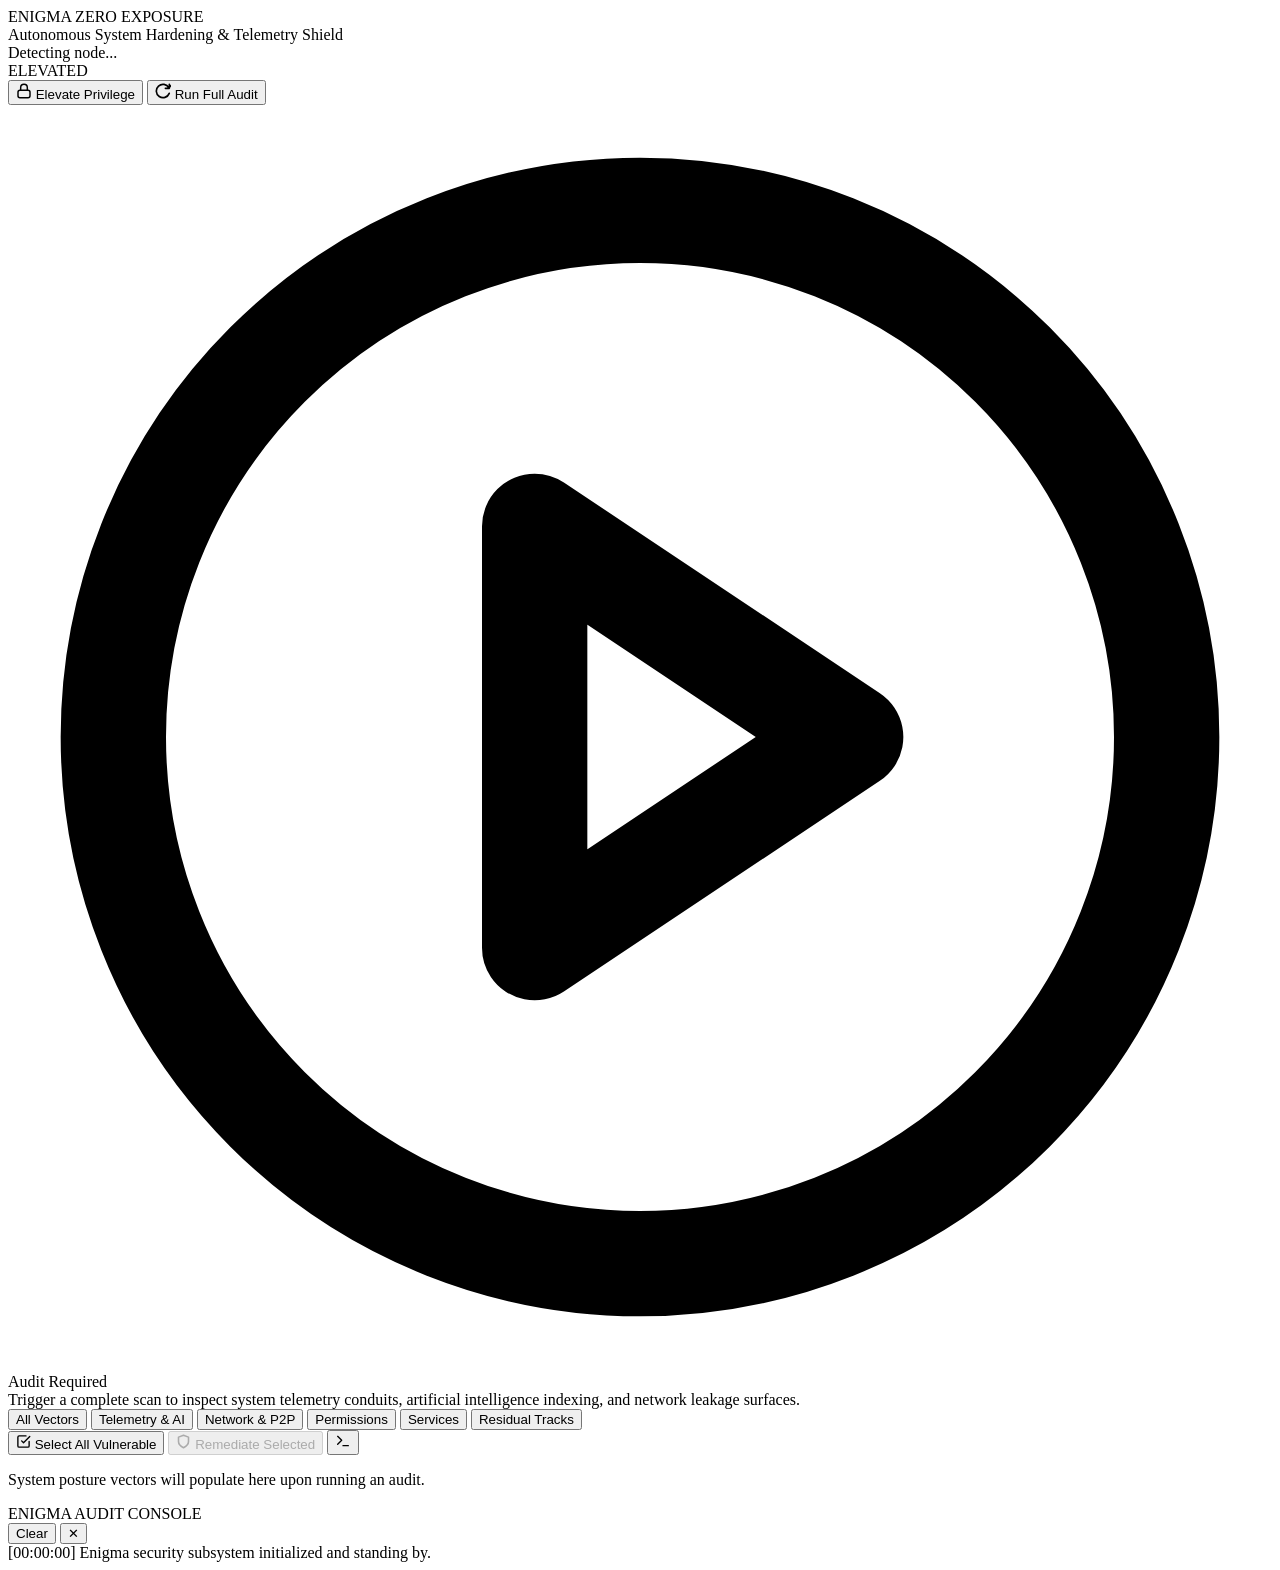
==== web/index.html @ a342aca8 "Rename index.html to web/index.html" ====
<!DOCTYPE html>
<html lang="en">
<head>
    <meta charset="UTF-8">
    <meta name="viewport" content="width=device-width, initial-scale=1.0">
    <meta http-equiv="Content-Security-Policy" content="default-src 'self'; style-src 'self' 'unsafe-inline' https://fonts.googleapis.com; font-src 'self' https://fonts.gstatic.com data:; script-src 'self' 'unsafe-inline';">
    <title>Enigma</title>
    <link rel="preconnect" href="https://fonts.googleapis.com">
    <link rel="preconnect" href="https://fonts.gstatic.com" crossorigin>
    <link href="https://fonts.googleapis.com/css2?family=Plus+Jakarta+Sans:wght@400;500;600;700&family=Space+Mono:wght@400;700&family=Unbounded:wght@600;700;800&display=swap" rel="stylesheet">
    <link rel="stylesheet" href="style.css">
</head>
<body>
    <div class="app-wrapper">
        <header class="header">
            <div class="brand-box">
                <div class="brand-title">
                    <span class="brand-name">ENIGMA</span>
                    <span class="badge-tag mono">ZERO EXPOSURE</span>
                </div>
                <div class="brand-sub">Autonomous System Hardening & Telemetry Shield</div>
            </div>

            <div class="header-actions">
                <div id="system-badge" class="info-badge mono">
                    <span id="os-platform">Detecting node...</span>
                </div>

                <div id="admin-badge" class="admin-badge mono hidden">
                    <span class="status-indicator"></span>
                    <span>ELEVATED</span>
                </div>

                <button id="btn-elevate" onclick="elevatePrivileges()" class="btn-elevate hidden">
                    <svg width="16" height="16" viewBox="0 0 24 24" fill="none" stroke="currentColor" stroke-width="2.2" stroke-linecap="round" stroke-linejoin="round">
                        <rect x="3" y="11" width="18" height="11" rx="3" ry="3"/>
                        <path d="M7 11V7a5 5 0 0 1 10 0v4"/>
                    </svg>
                    <span>Elevate Privilege</span>
                </button>

                <button id="btn-scan" onclick="triggerScan()" class="btn-scan">
                    <svg id="scan-icon" width="16" height="16" viewBox="0 0 24 24" fill="none" stroke="currentColor" stroke-width="2.5" stroke-linecap="round" stroke-linejoin="round">
                        <path d="M21.5 2v6h-6M21.34 15.57a10 10 0 1 1-.57-8.38l5.67-5.67"/>
                    </svg>
                    <span>Run Full Audit</span>
                </button>
            </div>
        </header>

        <section class="hero-section">
            <div id="status-hero" class="hero-card">
                <div id="hero-glow-container" class="glow-container theme-idle">
                    <div class="glow-orb glow-orb-1"></div>
                    <div class="glow-orb glow-orb-2"></div>
                    <div class="glow-orb glow-orb-3"></div>
                </div>

                <div class="hero-content">
                    <div id="hero-icon-box" class="hero-icon-box idle">
                        <svg id="hero-icon" viewBox="0 0 24 24" fill="none" stroke="currentColor" stroke-width="2" stroke-linecap="round" stroke-linejoin="round">
                            <circle cx="12" cy="12" r="10"/>
                            <polygon points="10 8 16 12 10 16 10 8"/>
                        </svg>
                    </div>
                    <div id="hero-title" class="hero-title">Audit Required</div>
                    <div id="hero-desc" class="hero-desc">
                        Trigger a complete scan to inspect system telemetry conduits, artificial intelligence indexing, and network leakage surfaces.
                    </div>
                </div>
            </div>
        </section>

        <div class="toolbar">
            <div class="filter-group">
                <button onclick="filterCategory('all')" id="tab-all" class="filter-btn active">All Vectors</button>
                <button onclick="filterCategory('telemetry')" id="tab-telemetry" class="filter-btn">Telemetry & AI</button>
                <button onclick="filterCategory('network')" id="tab-network" class="filter-btn">Network & P2P</button>
                <button onclick="filterCategory('permissions')" id="tab-permissions" class="filter-btn">Permissions</button>
                <button onclick="filterCategory('services')" id="tab-services" class="filter-btn">Services</button>
                <button onclick="filterCategory('artifacts')" id="tab-artifacts" class="filter-btn">Residual Tracks</button>
            </div>

            <div class="action-group">
                <button onclick="selectAllVulnerable()" class="btn-secondary">
                    <svg width="15" height="15" viewBox="0 0 24 24" fill="none" stroke="currentColor" stroke-width="2.2" stroke-linecap="round" stroke-linejoin="round">
                        <polyline points="9 11 12 14 22 4"/>
                        <path d="M21 12v7a2 2 0 0 1-2 2H5a2 2 0 0 1-2-2V5a2 2 0 0 1 2-2h11"/>
                    </svg>
                    <span>Select All Vulnerable</span>
                </button>

                <button onclick="fixSelected()" id="btn-fix-selected" disabled class="btn-primary">
                    <svg width="15" height="15" viewBox="0 0 24 24" fill="none" stroke="currentColor" stroke-width="2.5" stroke-linecap="round" stroke-linejoin="round">
                        <path d="M12 22s8-4 8-10V5l-8-3-8 3v7c0 6 8 10 8 10z"/>
                    </svg>
                    <span>Remediate Selected</span>
                </button>

                <button onclick="toggleConsole()" class="btn-icon" title="Operation Console">
                    <svg width="16" height="16" viewBox="0 0 24 24" fill="none" stroke="currentColor" stroke-width="2" stroke-linecap="round" stroke-linejoin="round">
                        <polyline points="4 17 10 11 4 5"/>
                        <line x1="12" y1="19" x2="20" y2="19"/>
                    </svg>
                </button>
            </div>
        </div>

        <main class="issues-container" id="issues-container">
            <div id="initial-state" class="placeholder-card">
                <p>System posture vectors will populate here upon running an audit.</p>
            </div>
        </main>

        <div id="console-overlay" class="console-overlay">
            <div id="audit-console" class="console-panel mono">
                <div class="console-header">
                    <div class="console-title">
                        <span class="status-indicator"></span>
                        <span>ENIGMA AUDIT CONSOLE</span>
                    </div>
                    <div class="console-controls">
                        <button onclick="clearConsole()" class="console-btn">Clear</button>
                        <button onclick="toggleConsole()" class="console-close">✕</button>
                    </div>
                </div>
                <div id="console-output" class="console-output">
                    <div class="log-entry">
                        <span class="log-time">[00:00:00]</span>
                        <span class="log-msg">Enigma security subsystem initialized and standing by.</span>
                    </div>
                </div>
            </div>
        </div>

        <div id="toast-container" class="toast-container"></div>
    </div>

    <script src="app.js"></script>
</body>
</html>
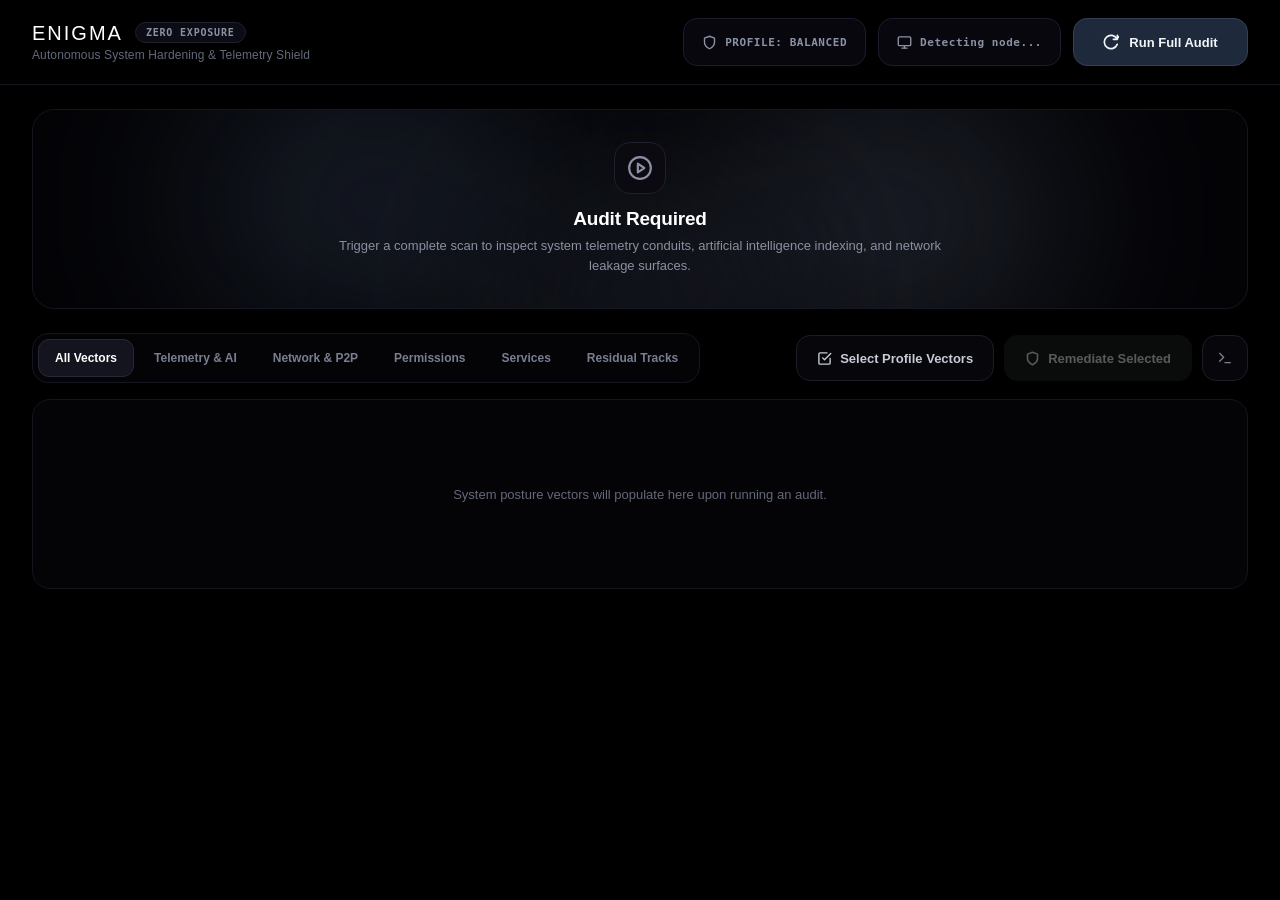
==== commit 7c1656c5: "Refactor index.html with new profile and system modals Updated HTML structure and security policies," ====
--- a/web/index.html
+++ b/web/index.html
@@ -3,15 +3,12 @@
 <head>
     <meta charset="UTF-8">
     <meta name="viewport" content="width=device-width, initial-scale=1.0">
-    <meta http-equiv="Content-Security-Policy" content="default-src 'self'; style-src 'self' 'unsafe-inline' https://fonts.googleapis.com; font-src 'self' https://fonts.gstatic.com data:; script-src 'self' 'unsafe-inline';">
+    <meta http-equiv="Content-Security-Policy" content="default-src 'self'; style-src 'self' 'unsafe-inline'; font-src 'self'; script-src 'self' 'unsafe-inline';">
     <title>Enigma</title>
-    <link rel="preconnect" href="https://fonts.googleapis.com">
-    <link rel="preconnect" href="https://fonts.gstatic.com" crossorigin>
-    <link href="https://fonts.googleapis.com/css2?family=Plus+Jakarta+Sans:wght@400;500;600;700&family=Space+Mono:wght@400;700&family=Unbounded:wght@600;700;800&display=swap" rel="stylesheet">
     <link rel="stylesheet" href="style.css">
 </head>
 <body>
-    <div class="app-wrapper">
+    <div class="app-wrapper" id="app-wrapper">
         <header class="header">
             <div class="brand-box">
                 <div class="brand-title">
@@ -22,9 +19,21 @@
             </div>
 
             <div class="header-actions">
-                <div id="system-badge" class="info-badge mono">
+                <button id="btn-profile" onclick="openProfileModal()" class="btn-profile mono">
+                    <svg width="15" height="15" viewBox="0 0 24 24" fill="none" stroke="currentColor" stroke-width="2.2" stroke-linecap="round" stroke-linejoin="round">
+                        <path d="M12 22s8-4 8-10V5l-8-3-8 3v7c0 6 8 10 8 10z"/>
+                    </svg>
+                    <span id="profile-btn-label">PROFILE: BALANCED</span>
+                </button>
+
+                <button id="btn-system" onclick="openSystemModal()" class="btn-profile mono">
+                    <svg width="15" height="15" viewBox="0 0 24 24" fill="none" stroke="currentColor" stroke-width="2.2" stroke-linecap="round" stroke-linejoin="round">
+                        <rect x="2" y="3" width="20" height="14" rx="2" ry="2"/>
+                        <line x1="8" y1="21" x2="16" y2="21"/>
+                        <line x1="12" y1="17" x2="12" y2="21"/>
+                    </svg>
                     <span id="os-platform">Detecting node...</span>
-                </div>
+                </button>
 
                 <div id="admin-badge" class="admin-badge mono hidden">
                     <span class="status-indicator"></span>
@@ -87,7 +96,7 @@
                         <polyline points="9 11 12 14 22 4"/>
                         <path d="M21 12v7a2 2 0 0 1-2 2H5a2 2 0 0 1-2-2V5a2 2 0 0 1 2-2h11"/>
                     </svg>
-                    <span>Select All Vulnerable</span>
+                    <span>Select Profile Vectors</span>
                 </button>
 
                 <button onclick="fixSelected()" id="btn-fix-selected" disabled class="btn-primary">
@@ -111,6 +120,115 @@
                 <p>System posture vectors will populate here upon running an audit.</p>
             </div>
         </main>
+
+        <div id="profile-modal-overlay" class="modal-overlay">
+            <div class="profile-modal">
+                <div class="modal-header">
+                    <div class="modal-title-box">
+                        <div class="modal-badge mono">PROFILE CALIBRATION</div>
+                        <div class="modal-title">Select Security Baseline</div>
+                        <div class="modal-subtitle">Choose an operational profile to calibrate system exposure rules and telemetry mitigation.</div>
+                    </div>
+                    <button onclick="closeProfileModal()" class="modal-close-btn" title="Close">✕</button>
+                </div>
+
+                <div class="profile-cards-grid">
+                    <div class="profile-card" data-profile="balanced" onclick="setModalSelectedProfile('balanced')">
+                        <div class="profile-card-header">
+                            <div class="profile-radio-circle">
+                                <div class="profile-radio-dot"></div>
+                            </div>
+                            <div class="profile-tag tag-balanced mono">RECOMMENDED</div>
+                        </div>
+                        <div class="profile-name">Balanced Baseline</div>
+                        <div class="profile-desc">
+                            Neutralizes diagnostic pipelines, advertisement GUIDs, keystroke telemetry, and background Edge probes without breaking network printing, Wi-Fi, or system services.
+                        </div>
+                        <div class="profile-features mono">
+                            <span>11 Safe Vectors</span>
+                            <span>Zero LAN / App Impact</span>
+                        </div>
+                    </div>
+
+                    <div class="profile-card" data-profile="maximum" onclick="setModalSelectedProfile('maximum')">
+                        <div class="profile-card-header">
+                            <div class="profile-radio-circle">
+                                <div class="profile-radio-dot"></div>
+                            </div>
+                            <div class="profile-tag tag-maximum mono">MAX HARDENING</div>
+                        </div>
+                        <div class="profile-name">Maximum Isolation</div>
+                        <div class="profile-desc">
+                            Full air-gap style containment. Neutralizes Windows Recall AI, Copilot streams, NetBIOS/LLMNR protocols, Delivery Optimization P2P, location sensors, and crash dumps.
+                        </div>
+                        <div class="profile-features mono">
+                            <span>All 21 Vectors</span>
+                            <span>High Security Stance</span>
+                        </div>
+                    </div>
+
+                    <div class="profile-card" data-profile="custom" onclick="setModalSelectedProfile('custom')">
+                        <div class="profile-card-header">
+                            <div class="profile-radio-circle">
+                                <div class="profile-radio-dot"></div>
+                            </div>
+                            <div class="profile-tag tag-custom mono">MANUAL AUDIT</div>
+                        </div>
+                        <div class="profile-name">Custom Architecture</div>
+                        <div class="profile-desc">
+                            Granular administrator configuration. No automated presets applied—inspect the audit breakdown and select individual remediation vectors manually.
+                        </div>
+                        <div class="profile-features mono">
+                            <span>User Discretion</span>
+                            <span>Zero Auto-Selection</span>
+                        </div>
+                    </div>
+                </div>
+
+                <div class="modal-footer">
+                    <label class="remember-checkbox-label" for="remember-profile-check">
+                        <input type="checkbox" id="remember-profile-check" class="remember-checkbox">
+                        <span class="custom-checkbox-ui">
+                            <svg viewBox="0 0 24 24" fill="none" stroke="currentColor" stroke-width="3.5" stroke-linecap="round" stroke-linejoin="round">
+                                <polyline points="20 6 9 17 4 12"/>
+                            </svg>
+                        </span>
+                        <span>Remember profile and do not prompt on startup</span>
+                    </label>
+
+                    <button onclick="applyProfileFromModal()" class="btn-primary btn-modal-apply">
+                        <svg width="15" height="15" viewBox="0 0 24 24" fill="none" stroke="currentColor" stroke-width="2.5" stroke-linecap="round" stroke-linejoin="round">
+                            <path d="M12 22s8-4 8-10V5l-8-3-8 3v7c0 6 8 10 8 10z"/>
+                        </svg>
+                        <span>Apply Security Baseline</span>
+                    </button>
+                </div>
+            </div>
+        </div>
+
+        <div id="system-modal-overlay" class="modal-overlay">
+            <div class="system-modal">
+                <div class="modal-header">
+                    <div class="modal-title-box">
+                        <div class="modal-badge mono">HARDWARE & KERNEL ARCHITECTURE</div>
+                        <div class="modal-title">System Parameters & Identity</div>
+                        <div class="modal-subtitle">Operating environment specifications, execution integrity, and host identification.</div>
+                    </div>
+                    <button onclick="closeSystemModal()" class="modal-close-btn" title="Close">✕</button>
+                </div>
+
+                <div class="system-specs-grid mono" id="system-specs-grid"></div>
+
+                <div class="modal-footer">
+                    <div class="system-footer-note mono">
+                        <span>NODE INTEGRITY: MONITORED</span>
+                    </div>
+                    <button onclick="closeSystemModal()" class="btn-secondary">
+                        <span>Close</span>
+                    </button>
+                </div>
+            </div>
+        </div>
 
         <div id="console-overlay" class="console-overlay">
             <div id="audit-console" class="console-panel mono">
--- a/web/style.css
+++ b/web/style.css
@@ -0,0 +1,1274 @@
+@font-face {
+    font-family: 'Bruno Ace';
+    font-style: normal;
+    font-weight: 400;
+    font-display: swap;
+    src: url('fonts/BrunoAce-Regular.ttf') format('truetype');
+}
+
+@font-face {
+    font-family: 'Plus Jakarta Sans';
+    font-style: normal;
+    font-weight: 400;
+    font-display: swap;
+    src: url('fonts/PlusJakartaSans-Regular.ttf') format('truetype');
+}
+
+@font-face {
+    font-family: 'Plus Jakarta Sans';
+    font-style: normal;
+    font-weight: 500;
+    font-display: swap;
+    src: url('fonts/PlusJakartaSans-Medium.ttf') format('truetype');
+}
+
+@font-face {
+    font-family: 'Plus Jakarta Sans';
+    font-style: normal;
+    font-weight: 600;
+    font-display: swap;
+    src: url('fonts/PlusJakartaSans-SemiBold.ttf') format('truetype');
+}
+
+@font-face {
+    font-family: 'Plus Jakarta Sans';
+    font-style: normal;
+    font-weight: 700;
+    font-display: swap;
+    src: url('fonts/PlusJakartaSans-Bold.ttf') format('truetype');
+}
+
+@font-face {
+    font-family: 'Space Mono';
+    font-style: normal;
+    font-weight: 400;
+    font-display: swap;
+    src: url('fonts/SpaceMono-Regular.ttf') format('truetype');
+}
+
+@font-face {
+    font-family: 'Space Mono';
+    font-style: normal;
+    font-weight: 700;
+    font-display: swap;
+    src: url('fonts/SpaceMono-Bold.ttf') format('truetype');
+}
+
+* {
+    box-sizing: border-box;
+    margin: 0;
+    padding: 0;
+}
+
+body {
+    background-color: #000000;
+    color: #e6e6ec;
+    font-family: 'Plus Jakarta Sans', -apple-system, BlinkMacSystemFont, "Segoe UI", Roboto, sans-serif;
+    user-select: none;
+    overflow-x: hidden;
+    height: 100vh;
+    display: flex;
+    flex-direction: column;
+}
+
+.mono {
+    font-family: 'Space Mono', monospace;
+}
+
+.app-wrapper {
+    position: relative;
+    z-index: 10;
+    display: flex;
+    flex-direction: column;
+    height: 100vh;
+    overflow: hidden;
+    background: #000000;
+}
+
+.app-wrapper.busy-state {
+    pointer-events: none;
+}
+
+.app-wrapper.busy-state .hero-section,
+.app-wrapper.busy-state .toolbar,
+.app-wrapper.busy-state .issues-container {
+    opacity: 0.6;
+    transition: opacity 0.3s ease;
+}
+
+.app-wrapper.modal-open > header,
+.app-wrapper.modal-open > .hero-section,
+.app-wrapper.modal-open > .toolbar,
+.app-wrapper.modal-open > .issues-container {
+    filter: blur(12px);
+    pointer-events: none;
+    transition: filter 0.3s ease;
+}
+
+.header {
+    background: #000000;
+    border-bottom: 1px solid #14141c;
+    padding: 18px 32px;
+    display: flex;
+    align-items: center;
+    justify-content: space-between;
+    flex-shrink: 0;
+}
+
+.brand-box {
+    display: flex;
+    flex-direction: column;
+    gap: 5px;
+}
+
+.brand-title {
+    display: flex;
+    align-items: center;
+    gap: 12px;
+}
+
+.brand-name {
+    font-family: 'Bruno Ace', sans-serif;
+    font-size: 20px;
+    font-weight: 400;
+    letter-spacing: 0.1em;
+    color: #ffffff;
+    line-height: 1;
+}
+
+.badge-tag {
+    font-size: 10px;
+    font-weight: 700;
+    letter-spacing: 0.08em;
+    padding: 4px 10px;
+    border-radius: 20px;
+    background: #0c0c14;
+    color: #8b92a5;
+    border: 1px solid #20202e;
+}
+
+.brand-sub {
+    font-size: 12px;
+    font-weight: 500;
+    color: #63687a;
+    letter-spacing: 0.01em;
+}
+
+.header-actions {
+    display: flex;
+    align-items: center;
+    gap: 12px;
+}
+
+.btn-profile {
+    height: 48px;
+    padding: 0 18px;
+    border-radius: 14px;
+    background: #07070d;
+    border: 1px solid #1c1c2e;
+    color: #8b92a5;
+    font-size: 11px;
+    font-weight: 700;
+    letter-spacing: 0.05em;
+    cursor: pointer;
+    display: inline-flex;
+    align-items: center;
+    gap: 8px;
+    transition: all 0.2s;
+    white-space: nowrap;
+}
+
+.btn-profile:hover {
+    background: #11111d;
+    border-color: #2e2e48;
+    color: #ffffff;
+}
+
+.admin-badge {
+    height: 48px;
+    display: flex;
+    align-items: center;
+    gap: 8px;
+    padding: 0 16px;
+    border-radius: 14px;
+    background: #06110d;
+    border: 1px solid #143525;
+    color: #34d399;
+    font-size: 11px;
+    font-weight: 700;
+    letter-spacing: 0.05em;
+    white-space: nowrap;
+}
+
+.status-indicator {
+    width: 7px;
+    height: 7px;
+    border-radius: 50%;
+    background-color: currentColor;
+    flex-shrink: 0;
+}
+
+.btn-elevate,
+.btn-scan {
+    height: 48px;
+    min-width: 175px;
+    padding: 0 22px;
+    border-radius: 14px;
+    font-family: inherit;
+    font-size: 13px;
+    font-weight: 600;
+    cursor: pointer;
+    display: inline-flex;
+    align-items: center;
+    justify-content: center;
+    gap: 10px;
+    transition: background-color 0.2s, border-color 0.2s, transform 0.1s;
+    box-sizing: border-box;
+}
+
+.btn-elevate {
+    background: #110d05;
+    border: 1px solid #36250b;
+    color: #fbbf24;
+}
+
+.btn-elevate:hover {
+    background: #1c1509;
+    border-color: #553a12;
+}
+
+.btn-scan {
+    background: #1e293b;
+    border: 1px solid #334155;
+    color: #f1f5f9;
+}
+
+.btn-scan:hover {
+    background: #334155;
+    border-color: #475569;
+}
+
+.btn-elevate:active,
+.btn-scan:active {
+    transform: scale(0.98);
+}
+
+.hero-section {
+    padding: 24px 32px 12px 32px;
+    flex-shrink: 0;
+}
+
+.hero-card {
+    position: relative;
+    overflow: hidden;
+    border-radius: 22px;
+    background: #040407;
+    border: 1px solid #151520;
+    padding: 32px 28px;
+    display: flex;
+    flex-direction: column;
+    align-items: center;
+    justify-content: center;
+    text-align: center;
+    min-height: 165px;
+}
+
+.glow-container {
+    position: absolute;
+    inset: 0;
+    pointer-events: none;
+    overflow: hidden;
+    border-radius: 22px;
+}
+
+@keyframes liquid-drift-1 {
+    0% { transform: translate(-30%, -30%) scale(1) rotate(0deg); }
+    50% { transform: translate(30%, 25%) scale(1.25) rotate(120deg); }
+    100% { transform: translate(-30%, -30%) scale(1) rotate(0deg); }
+}
+
+@keyframes liquid-drift-2 {
+    0% { transform: translate(35%, 35%) scale(1.1) rotate(0deg); }
+    50% { transform: translate(-35%, -20%) scale(0.9) rotate(-120deg); }
+    100% { transform: translate(35%, 35%) scale(1.1) rotate(0deg); }
+}
+
+@keyframes liquid-drift-3 {
+    0% { transform: translate(-15%, 25%) scale(0.95) rotate(0deg); }
+    50% { transform: translate(25%, -25%) scale(1.15) rotate(180deg); }
+    100% { transform: translate(-15%, 25%) scale(0.95) rotate(0deg); }
+}
+
+.glow-orb {
+    position: absolute;
+    border-radius: 50%;
+    filter: blur(80px);
+    opacity: 0.55;
+    pointer-events: none;
+    will-change: transform;
+    transition: background 1.2s cubic-bezier(0.4, 0, 0.2, 1);
+}
+
+.glow-orb-1 {
+    width: 440px;
+    height: 300px;
+    top: -30%;
+    left: 10%;
+    animation: liquid-drift-1 22s ease-in-out infinite;
+}
+
+.glow-orb-2 {
+    width: 420px;
+    height: 320px;
+    bottom: -35%;
+    right: 12%;
+    animation: liquid-drift-2 26s ease-in-out infinite;
+}
+
+.glow-orb-3 {
+    width: 360px;
+    height: 280px;
+    top: 20%;
+    right: 35%;
+    animation: liquid-drift-3 30s ease-in-out infinite;
+}
+
+.theme-idle .glow-orb-1 { background: radial-gradient(circle, #2d3748 0%, #1a202c 60%, transparent 100%); }
+.theme-idle .glow-orb-2 { background: radial-gradient(circle, #3b4252 0%, #1e222b 60%, transparent 100%); }
+.theme-idle .glow-orb-3 { background: radial-gradient(circle, #2e3440 0%, #15181e 60%, transparent 100%); }
+
+.theme-threats .glow-orb-1 { background: radial-gradient(circle, rgba(220, 38, 38, 0.75) 0%, rgba(153, 27, 27, 0.4) 55%, transparent 100%); }
+.theme-threats .glow-orb-2 { background: radial-gradient(circle, rgba(185, 28, 28, 0.7) 0%, rgba(127, 29, 29, 0.35) 55%, transparent 100%); }
+.theme-threats .glow-orb-3 { background: radial-gradient(circle, rgba(239, 68, 68, 0.6) 0%, rgba(153, 27, 27, 0.3) 55%, transparent 100%); }
+
+.theme-secure .glow-orb-1 { background: radial-gradient(circle, rgba(5, 150, 105, 0.75) 0%, rgba(4, 120, 87, 0.4) 55%, transparent 100%); }
+.theme-secure .glow-orb-2 { background: radial-gradient(circle, rgba(16, 185, 129, 0.7) 0%, rgba(6, 95, 70, 0.35) 55%, transparent 100%); }
+.theme-secure .glow-orb-3 { background: radial-gradient(circle, rgba(13, 148, 136, 0.6) 0%, rgba(4, 47, 46, 0.3) 55%, transparent 100%); }
+
+.hero-content {
+    position: relative;
+    z-index: 10;
+    display: flex;
+    flex-direction: column;
+    align-items: center;
+}
+
+.hero-icon-box {
+    width: 52px;
+    height: 52px;
+    border-radius: 16px;
+    display: flex;
+    align-items: center;
+    justify-content: center;
+    margin-bottom: 14px;
+    transition: background-color 0.4s, border-color 0.4s, color 0.4s;
+}
+
+.hero-icon-box.idle {
+    background: #0a0a10;
+    border: 1px solid #1f1f2e;
+    color: #8c90a4;
+}
+
+.hero-icon-box.threats {
+    background: #140507;
+    border: 1px solid #3d0e16;
+    color: #f87171;
+}
+
+.hero-icon-box.secure {
+    background: #04120a;
+    border: 1px solid #0f391f;
+    color: #34d399;
+}
+
+.hero-icon-box svg {
+    width: 26px;
+    height: 26px;
+}
+
+.hero-title {
+    font-size: 19px;
+    font-weight: 700;
+    color: #ffffff;
+    letter-spacing: -0.01em;
+}
+
+.hero-desc {
+    font-size: 13px;
+    font-weight: 400;
+    color: #8b90a0;
+    margin-top: 6px;
+    max-width: 620px;
+    line-height: 1.55;
+}
+
+.toolbar {
+    padding: 12px 32px;
+    display: flex;
+    flex-wrap: wrap;
+    align-items: center;
+    justify-content: space-between;
+    gap: 16px;
+    flex-shrink: 0;
+}
+
+.filter-group {
+    display: flex;
+    align-items: center;
+    gap: 4px;
+    background: #040407;
+    padding: 5px;
+    border-radius: 16px;
+    border: 1px solid #151520;
+}
+
+.filter-btn {
+    height: 38px;
+    padding: 0 16px;
+    border-radius: 11px;
+    font-family: inherit;
+    font-size: 12px;
+    font-weight: 600;
+    color: #797e91;
+    background: transparent;
+    border: none;
+    cursor: pointer;
+    transition: all 0.15s;
+    white-space: nowrap;
+}
+
+.filter-btn:hover {
+    color: #ffffff;
+}
+
+.filter-btn.active {
+    background: #14141f;
+    color: #ffffff;
+    border: 1px solid #27273a;
+}
+
+.action-group {
+    display: flex;
+    align-items: center;
+    gap: 10px;
+}
+
+.btn-secondary,
+.btn-primary {
+    height: 46px;
+    padding: 0 20px;
+    border-radius: 14px;
+    font-family: inherit;
+    font-size: 13px;
+    font-weight: 600;
+    cursor: pointer;
+    display: inline-flex;
+    align-items: center;
+    justify-content: center;
+    gap: 8px;
+    transition: background-color 0.2s, border-color 0.2s, transform 0.1s;
+    box-sizing: border-box;
+    white-space: nowrap;
+}
+
+.btn-secondary {
+    background: #07070b;
+    border: 1px solid #1c1c28;
+    color: #c7cbd6;
+}
+
+.btn-secondary:hover {
+    background: #101017;
+    border-color: #2b2b3d;
+    color: #ffffff;
+}
+
+.btn-primary {
+    background: #15803d;
+    border: 1px solid #16a34a;
+    color: #ffffff;
+}
+
+.btn-primary:hover {
+    background: #16a34a;
+}
+
+.btn-primary:disabled {
+    opacity: 0.35;
+    pointer-events: none;
+    border-color: transparent;
+    background: #1f2421;
+}
+
+.btn-icon {
+    width: 46px;
+    height: 46px;
+    min-width: 46px;
+    border-radius: 14px;
+    border: 1px solid #1c1c28;
+    color: #797e91;
+    background: #07070b;
+    cursor: pointer;
+    display: inline-flex;
+    align-items: center;
+    justify-content: center;
+    transition: all 0.2s;
+    box-sizing: border-box;
+}
+
+.btn-icon:hover {
+    color: #ffffff;
+    background: #101017;
+    border-color: #2b2b3d;
+}
+
+.issues-container {
+    flex-grow: 1;
+    padding: 4px 32px 24px 32px;
+    overflow-y: auto;
+    display: flex;
+    flex-direction: column;
+    gap: 12px;
+}
+
+.placeholder-card {
+    height: 190px;
+    display: flex;
+    flex-direction: column;
+    align-items: center;
+    justify-content: center;
+    text-align: center;
+    padding: 32px;
+    background: #040407;
+    border-radius: 18px;
+    border: 1px solid #14141f;
+    color: #63687a;
+    font-size: 13px;
+    font-weight: 500;
+}
+
+.issue-card {
+    background: #050508;
+    border: 1px solid #161622;
+    border-radius: 18px;
+    padding: 18px 22px;
+    display: flex;
+    align-items: center;
+    justify-content: space-between;
+    gap: 18px;
+    transition: background-color 0.2s, border-color 0.2s;
+}
+
+.issue-card:hover {
+    background: #08080d;
+    border-color: #242436;
+}
+
+.issue-left {
+    display: flex;
+    align-items: flex-start;
+    gap: 16px;
+    flex-grow: 1;
+}
+
+.custom-check {
+    width: 22px;
+    height: 22px;
+    border-radius: 8px;
+    border: 1.5px solid #28283a;
+    background: #08080d;
+    display: flex;
+    align-items: center;
+    justify-content: center;
+    cursor: pointer;
+    transition: all 0.15s ease;
+    flex-shrink: 0;
+    margin-top: 2px;
+}
+
+.custom-check:hover {
+    border-color: #4a4a63;
+}
+
+.custom-check.checked {
+    background: #ffffff;
+    border-color: #ffffff;
+    color: #000000;
+}
+
+.custom-check svg {
+    display: none;
+    width: 13px;
+    height: 13px;
+}
+
+.custom-check.checked svg {
+    display: block;
+}
+
+.issue-status-shield {
+    width: 22px;
+    height: 22px;
+    display: flex;
+    align-items: center;
+    justify-content: center;
+    color: #10b981;
+    flex-shrink: 0;
+    margin-top: 2px;
+}
+
+.issue-details {
+    display: flex;
+    flex-direction: column;
+    gap: 6px;
+}
+
+.issue-header-row {
+    display: flex;
+    align-items: center;
+    gap: 10px;
+}
+
+.issue-title {
+    font-size: 14px;
+    font-weight: 600;
+    color: #ffffff;
+    letter-spacing: -0.005em;
+}
+
+.severity-tag {
+    font-size: 10px;
+    padding: 3px 8px;
+    border-radius: 7px;
+    text-transform: uppercase;
+    font-weight: 700;
+    letter-spacing: 0.05em;
+}
+
+.severity-critical {
+    background: #140507;
+    color: #f87171;
+    border: 1px solid #3d0e16;
+}
+
+.severity-warning {
+    background: #160c03;
+    color: #fbbf24;
+    border: 1px solid #452608;
+}
+
+.severity-low {
+    background: #05101a;
+    color: #38bdf8;
+    border: 1px solid #0e304d;
+}
+
+.issue-desc {
+    font-size: 13px;
+    color: #9ea3b5;
+    line-height: 1.5;
+}
+
+.issue-impact {
+    font-size: 11px;
+    color: #5d6275;
+}
+
+.issue-impact span {
+    color: #8b90a4;
+}
+
+.issue-actions {
+    display: flex;
+    align-items: center;
+    gap: 10px;
+    flex-shrink: 0;
+}
+
+.btn-fix,
+.btn-revert {
+    height: 42px;
+    min-width: 130px;
+    padding: 0 16px;
+    border-radius: 12px;
+    font-family: inherit;
+    font-size: 12px;
+    font-weight: 600;
+    cursor: pointer;
+    display: inline-flex;
+    align-items: center;
+    justify-content: center;
+    gap: 8px;
+    transition: background-color 0.2s, border-color 0.2s;
+    box-sizing: border-box;
+}
+
+.btn-fix {
+    background: #140507;
+    border: 1px solid #360c13;
+    color: #fca5a5;
+}
+
+.btn-fix:hover {
+    background: #22090e;
+    border-color: #55131e;
+}
+
+.btn-revert {
+    background: #08080f;
+    border: 1px solid #1c1c2e;
+    color: #9ea3b5;
+}
+
+.btn-revert:hover {
+    background: #10101c;
+    border-color: #2b2b45;
+    color: #ffffff;
+}
+
+.modal-overlay {
+    position: fixed;
+    inset: 0;
+    z-index: 200;
+    background: rgba(0, 0, 0, 0.78);
+    backdrop-filter: blur(16px);
+    -webkit-backdrop-filter: blur(16px);
+    display: flex;
+    align-items: center;
+    justify-content: center;
+    padding: 24px;
+    opacity: 0;
+    visibility: hidden;
+    pointer-events: none;
+    transition: opacity 0.28s cubic-bezier(0.16, 1, 0.3, 1), visibility 0.28s;
+}
+
+.modal-overlay.open {
+    opacity: 1;
+    visibility: visible;
+    pointer-events: auto;
+}
+
+.profile-modal,
+.system-modal {
+    background: #040408;
+    border: 1px solid #1b1b2a;
+    border-radius: 24px;
+    padding: 32px;
+    max-width: 860px;
+    width: 100%;
+    box-shadow: 0 32px 64px rgba(0, 0, 0, 0.95), 0 0 0 1px rgba(255, 255, 255, 0.03);
+    transform: scale(0.96) translateY(12px);
+    transition: transform 0.28s cubic-bezier(0.16, 1, 0.3, 1), opacity 0.28s;
+}
+
+.system-modal {
+    max-width: 680px;
+}
+
+.modal-overlay.open .profile-modal,
+.modal-overlay.open .system-modal {
+    transform: scale(1) translateY(0);
+}
+
+.modal-header {
+    display: flex;
+    align-items: flex-start;
+    justify-content: space-between;
+    gap: 16px;
+    margin-bottom: 24px;
+}
+
+.modal-title-box {
+    display: flex;
+    flex-direction: column;
+    gap: 6px;
+}
+
+.modal-badge {
+    font-size: 10px;
+    font-weight: 700;
+    letter-spacing: 0.1em;
+    color: #63687a;
+}
+
+.modal-title {
+    font-size: 20px;
+    font-weight: 700;
+    color: #ffffff;
+    letter-spacing: -0.01em;
+}
+
+.modal-subtitle {
+    font-size: 13px;
+    color: #8b90a4;
+    line-height: 1.5;
+}
+
+.modal-close-btn {
+    background: #0a0a12;
+    border: 1px solid #1e1e2d;
+    color: #6d7285;
+    width: 36px;
+    height: 36px;
+    border-radius: 10px;
+    cursor: pointer;
+    font-size: 14px;
+    display: flex;
+    align-items: center;
+    justify-content: center;
+    transition: all 0.15s;
+    flex-shrink: 0;
+}
+
+.modal-close-btn:hover {
+    color: #ffffff;
+    border-color: #35354d;
+    background: #141422;
+}
+
+.profile-cards-grid {
+    display: grid;
+    grid-template-columns: repeat(3, 1fr);
+    gap: 14px;
+    margin-bottom: 26px;
+}
+
+.profile-card {
+    background: #030306;
+    border: 1.5px solid #141420;
+    border-radius: 18px;
+    padding: 20px;
+    cursor: pointer;
+    display: flex;
+    flex-direction: column;
+    justify-content: space-between;
+    min-height: 230px;
+    transition: all 0.2s ease;
+}
+
+.profile-card:hover {
+    background: #06060c;
+    border-color: #26263b;
+    transform: translateY(-2px);
+}
+
+.profile-card.selected {
+    background: #040c07;
+    border-color: #34d399;
+    box-shadow: 0 0 24px rgba(52, 211, 153, 0.08);
+}
+
+.profile-card-header {
+    display: flex;
+    align-items: center;
+    justify-content: space-between;
+    margin-bottom: 14px;
+}
+
+.profile-radio-circle {
+    width: 20px;
+    height: 20px;
+    border-radius: 50%;
+    border: 1.5px solid #28283a;
+    display: flex;
+    align-items: center;
+    justify-content: center;
+    transition: all 0.2s ease;
+}
+
+.profile-card.selected .profile-radio-circle {
+    border-color: #34d399;
+    background: #34d399;
+}
+
+.profile-radio-dot {
+    width: 8px;
+    height: 8px;
+    border-radius: 50%;
+    background: #000000;
+    display: none;
+}
+
+.profile-card.selected .profile-radio-dot {
+    display: block;
+}
+
+.profile-tag {
+    font-size: 9px;
+    padding: 3px 8px;
+    border-radius: 6px;
+    font-weight: 700;
+    letter-spacing: 0.05em;
+}
+
+.tag-balanced {
+    background: #06150e;
+    color: #34d399;
+    border: 1px solid #123d26;
+}
+
+.tag-maximum {
+    background: #18080a;
+    color: #f87171;
+    border: 1px solid #451218;
+}
+
+.tag-custom {
+    background: #0c0c16;
+    color: #9499ab;
+    border: 1px solid #1e1e30;
+}
+
+.profile-name {
+    font-size: 15px;
+    font-weight: 700;
+    color: #ffffff;
+    margin-bottom: 8px;
+}
+
+.profile-desc {
+    font-size: 12px;
+    color: #8b90a4;
+    line-height: 1.55;
+    margin-bottom: 16px;
+    flex-grow: 1;
+}
+
+.profile-features {
+    display: flex;
+    flex-direction: column;
+    gap: 4px;
+    font-size: 10px;
+    color: #5d6275;
+    border-top: 1px solid #0f0f18;
+    padding-top: 12px;
+}
+
+.profile-card.selected .profile-features {
+    border-top-color: #12241b;
+    color: #7b998b;
+}
+
+.modal-footer {
+    display: flex;
+    align-items: center;
+    justify-content: space-between;
+    gap: 16px;
+    border-top: 1px solid #141420;
+    padding-top: 20px;
+}
+
+.remember-checkbox-label {
+    display: flex;
+    align-items: center;
+    gap: 10px;
+    cursor: pointer;
+    font-size: 12px;
+    color: #8b90a4;
+}
+
+.remember-checkbox {
+    display: none;
+}
+
+.custom-checkbox-ui {
+    width: 20px;
+    height: 20px;
+    border-radius: 7px;
+    border: 1.5px solid #28283a;
+    background: #08080d;
+    display: flex;
+    align-items: center;
+    justify-content: center;
+    transition: all 0.15s ease;
+    flex-shrink: 0;
+}
+
+.custom-checkbox-ui svg {
+    width: 12px;
+    height: 12px;
+    display: none;
+}
+
+.remember-checkbox:checked + .custom-checkbox-ui {
+    background: #ffffff;
+    border-color: #ffffff;
+    color: #000000;
+}
+
+.remember-checkbox:checked + .custom-checkbox-ui svg {
+    display: block;
+}
+
+.btn-modal-apply {
+    min-width: 210px;
+}
+
+.system-specs-grid {
+    display: grid;
+    grid-template-columns: repeat(2, 1fr);
+    gap: 12px;
+    margin-bottom: 24px;
+}
+
+.spec-card {
+    background: #020205;
+    border: 1px solid #141420;
+    border-radius: 14px;
+    padding: 14px 16px;
+    display: flex;
+    flex-direction: column;
+    gap: 6px;
+}
+
+.spec-card.span-2 {
+    grid-column: span 2;
+}
+
+.spec-label {
+    font-size: 10px;
+    font-weight: 700;
+    color: #5d6275;
+    letter-spacing: 0.06em;
+}
+
+.spec-value {
+    font-size: 12px;
+    color: #e2e4ed;
+    word-break: break-word;
+}
+
+.spec-value.highlight-green {
+    color: #34d399;
+}
+
+.spec-value.highlight-amber {
+    color: #fbbf24;
+}
+
+.system-footer-note {
+    font-size: 11px;
+    color: #5d6275;
+}
+
+.console-overlay {
+    position: fixed;
+    inset: 0;
+    z-index: 90;
+    background: rgba(0, 0, 0, 0.72);
+    backdrop-filter: blur(14px);
+    -webkit-backdrop-filter: blur(14px);
+    display: flex;
+    flex-direction: column;
+    justify-content: flex-end;
+    padding: 0 32px 24px 32px;
+    opacity: 0;
+    visibility: hidden;
+    pointer-events: none;
+    transition: opacity 0.25s cubic-bezier(0.16, 1, 0.3, 1), visibility 0.25s;
+}
+
+.console-overlay.open {
+    opacity: 1;
+    visibility: visible;
+    pointer-events: auto;
+}
+
+.console-panel {
+    background: #040407;
+    border: 1px solid #1c1c2b;
+    border-radius: 20px;
+    padding: 18px 22px;
+    height: 320px;
+    display: flex;
+    flex-direction: column;
+    flex-shrink: 0;
+    font-size: 12px;
+    color: #8b90a4;
+    box-shadow: 0 24px 48px rgba(0, 0, 0, 0.9), 0 0 0 1px rgba(255, 255, 255, 0.03);
+    transform: translateY(16px);
+    transition: transform 0.25s cubic-bezier(0.16, 1, 0.3, 1);
+}
+
+.console-overlay.open .console-panel {
+    transform: translateY(0);
+}
+
+.console-header {
+    display: flex;
+    align-items: center;
+    justify-content: space-between;
+    padding-bottom: 12px;
+    margin-bottom: 10px;
+    border-bottom: 1px solid #12121c;
+    flex-shrink: 0;
+}
+
+.console-title {
+    color: #cbd0e0;
+    font-size: 11px;
+    font-weight: 700;
+    letter-spacing: 0.08em;
+    display: flex;
+    align-items: center;
+    gap: 8px;
+}
+
+.console-controls {
+    display: flex;
+    align-items: center;
+    gap: 8px;
+}
+
+.console-btn {
+    background: #0a0a12;
+    border: 1px solid #1e1e2d;
+    border-radius: 8px;
+    padding: 5px 12px;
+    font-family: inherit;
+    font-size: 11px;
+    font-weight: 600;
+    color: #8b90a4;
+    cursor: pointer;
+    transition: all 0.15s;
+}
+
+.console-btn:hover {
+    color: #ffffff;
+    border-color: #35354d;
+    background: #131322;
+}
+
+.console-close {
+    background: transparent;
+    border: none;
+    color: #5d6275;
+    cursor: pointer;
+    font-size: 14px;
+    padding: 4px 8px;
+    border-radius: 6px;
+    display: flex;
+    align-items: center;
+    justify-content: center;
+    transition: all 0.15s;
+}
+
+.console-close:hover {
+    color: #ffffff;
+    background: #12121c;
+}
+
+.console-output {
+    flex-grow: 1;
+    overflow-y: auto;
+    background: #000000;
+    border: 1px solid #101018;
+    border-radius: 12px;
+    padding: 12px 14px;
+    display: flex;
+    flex-direction: column;
+    gap: 6px;
+    user-select: text;
+    line-height: 1.6;
+}
+
+.log-entry {
+    display: flex;
+    align-items: flex-start;
+    gap: 10px;
+    word-break: break-all;
+}
+
+.log-time {
+    color: #565d75;
+    font-weight: 700;
+    flex-shrink: 0;
+}
+
+.log-msg {
+    color: #c7cbd8;
+}
+
+.toast-container {
+    position: fixed;
+    bottom: 28px;
+    right: 32px;
+    z-index: 250;
+    display: flex;
+    flex-direction: column;
+    gap: 10px;
+    pointer-events: none;
+}
+
+.toast {
+    pointer-events: auto;
+    padding: 12px 18px;
+    border-radius: 14px;
+    font-size: 13px;
+    font-weight: 500;
+    display: flex;
+    align-items: center;
+    gap: 10px;
+    transition: opacity 0.25s ease, transform 0.25s ease;
+    transform: translateY(10px);
+    opacity: 0;
+}
+
+.toast.show {
+    transform: translateY(0);
+    opacity: 1;
+}
+
+.toast.info {
+    background: #08080d;
+    border: 1px solid #1c1c2c;
+    color: #e2e4ed;
+}
+
+.toast.success {
+    background: #04120a;
+    border: 1px solid #0f391f;
+    color: #34d399;
+}
+
+.toast.warning {
+    background: #160c03;
+    border: 1px solid #452608;
+    color: #fbbf24;
+}
+
+.toast.danger {
+    background: #140507;
+    border: 1px solid #3d0e16;
+    color: #f87171;
+}
+
+.hidden {
+    display: none !important;
+}
+
+.animate-spin {
+    animation: spin 1s linear infinite;
+}
+
+@keyframes spin {
+    from { transform: rotate(0deg); }
+    to { transform: rotate(360deg); }
+}
+
+::-webkit-scrollbar {
+    width: 6px;
+    height: 6px;
+}
+::-webkit-scrollbar-track {
+    background: #000000;
+}
+::-webkit-scrollbar-thumb {
+    background: #171722;
+    border-radius: 4px;
+}
+::-webkit-scrollbar-thumb:hover {
+    background: #252536;
+}
